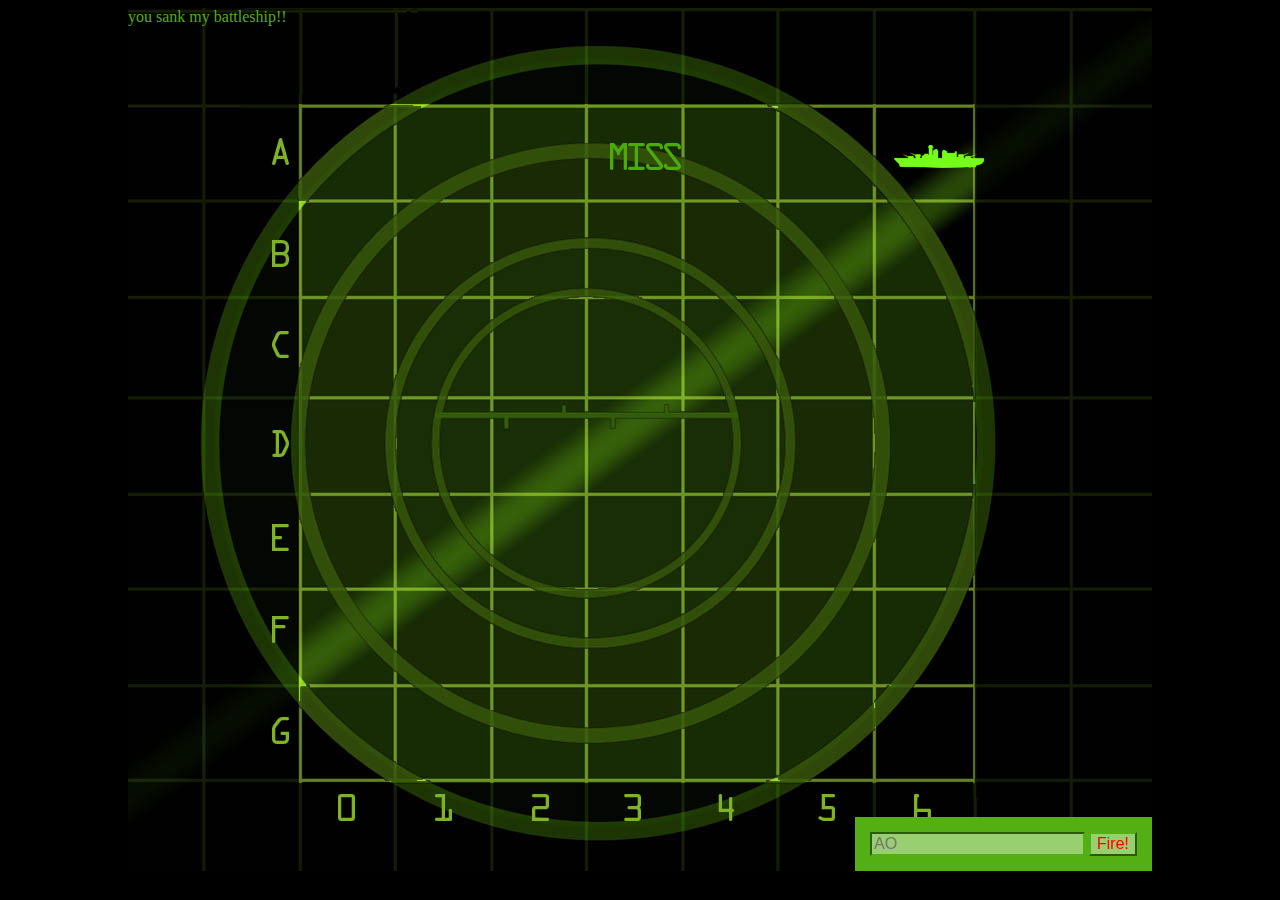
==== BattleShip_HFJSBook/battleship.html @ 2ace826a "corrected branch upstream" ====
<!doctype html> 

<html lang = "en"> 

<head> 
	<meta charset = "utf-8"> 
	<link rel = "stylesheet" type="text/css" href="battleship.css">
	
	<script src = "battleship.js" >

	</script> 
	<title>Battleship!</title> 
</head>

<body> 

<div id = "board">
	<div id="messageArea">
		you sank my battleship!!
	</div>
	<table> 
		<tr>
			<td id = "00"> </td> <td id = "01"> </td> <td id = "02"> </td> <td id = "03" class = "miss"> </td> <td id = "04"> </td> <td id = "05"> </td> <td id = "06" class = "hit">  
		</tr>

		<tr>
			<td id = "10"> </td> <td id = "11"> </td> <td id = "12" > </td> <td id = "13"> </td> <td id = "14"> </td> <td id = "15"> </td> <td id = "16">  
		</tr>

		<tr>
			<td id = "20"> </td> <td id = "21"> </td> <td id = "22"> </td> <td id = "23"> </td> <td id = "24"> </td> <td id = "25"> </td> <td id = "26">  
		</tr>

		<tr>
			<td id = "30"> </td> <td id = "31"> </td> <td id = "32"> </td> <td id = "33"> </td> <td id = "34"> </td> <td id = "35"> </td> <td id = "36">  
		</tr>

		<tr>
			<td id = "40"> </td> <td id = "41"> </td> <td id = "42"> </td> <td id = "43"> </td> <td id = "44"> </td> <td id = "45"> </td> <td id = "46">  
		</tr>

		<tr>
			<td id = "50"> </td> <td id = "51"> </td> <td id = "52"> </td> <td id = "53"> </td> <td id = "54"> </td> <td id = "55"> </td> <td id = "56">  
		</tr>

		<tr>
			<td id = "60"> </td> <td id = "61"> </td> <td id = "62"> </td> <td id = "63"> </td> <td id = "64"> </td> <td id = "65"> </td> <td id = "66">  
		</tr>

	</table>


		<!-- Form to get players cell guess. -->
	<form id = "takeGuessInput">
		<input type = "text" id ="guessInput" placeholder = "AO"> 
		<input type = "button" id = "fireButton" value = "Fire!">
	</form>
</div> 

</body>
---- BattleShip_HFJSBook/battleship.css ----
/*image placements for hit and misses */
.hit {
	background: url("ship.png") no-repeat center center;
}

.miss {
	background: url("miss.png") no-repeat center center;
}

body {
	background-color: black;
	--main-bgcolor-green: rgb(83, 175, 19);
}

#board { /* game board background */
	position: relative;
	width: 1024px; 
	height: 863px; 
	margin: auto;
	background: url("board.jpg") no-repeat; 
}

#messageArea {
	position: absolute;
	top: 0; left: 0;
	color: var(--main-bgcolor-green);
}

table {
	position: absolute;
	left: 173px;
	top: 98px;
}

td {
	width: 94px;
	height: 94px;
}

form {
	position: absolute;
	bottom: 0px;
	right: 0px;
	padding: 15px; 
	background-color: var(--main-bgcolor-green);
}

form input {
	background-color: rgb(152, 207, 113);
	border-color: var(--main-bgcolor-green);
	font-size: 1em;
	color: red;
}

#takeGuessInput {
	position: absolute;
	bottom: 0;
	right: 0;
	padding: 15px;
	background-color: var(--main-bgcolor-green);
}

#takeGuessInput input {
	background-color: rgb(152, 207, 113);
	border-color: var(--main-bgcolor-green);
	font-size: 1em;
}
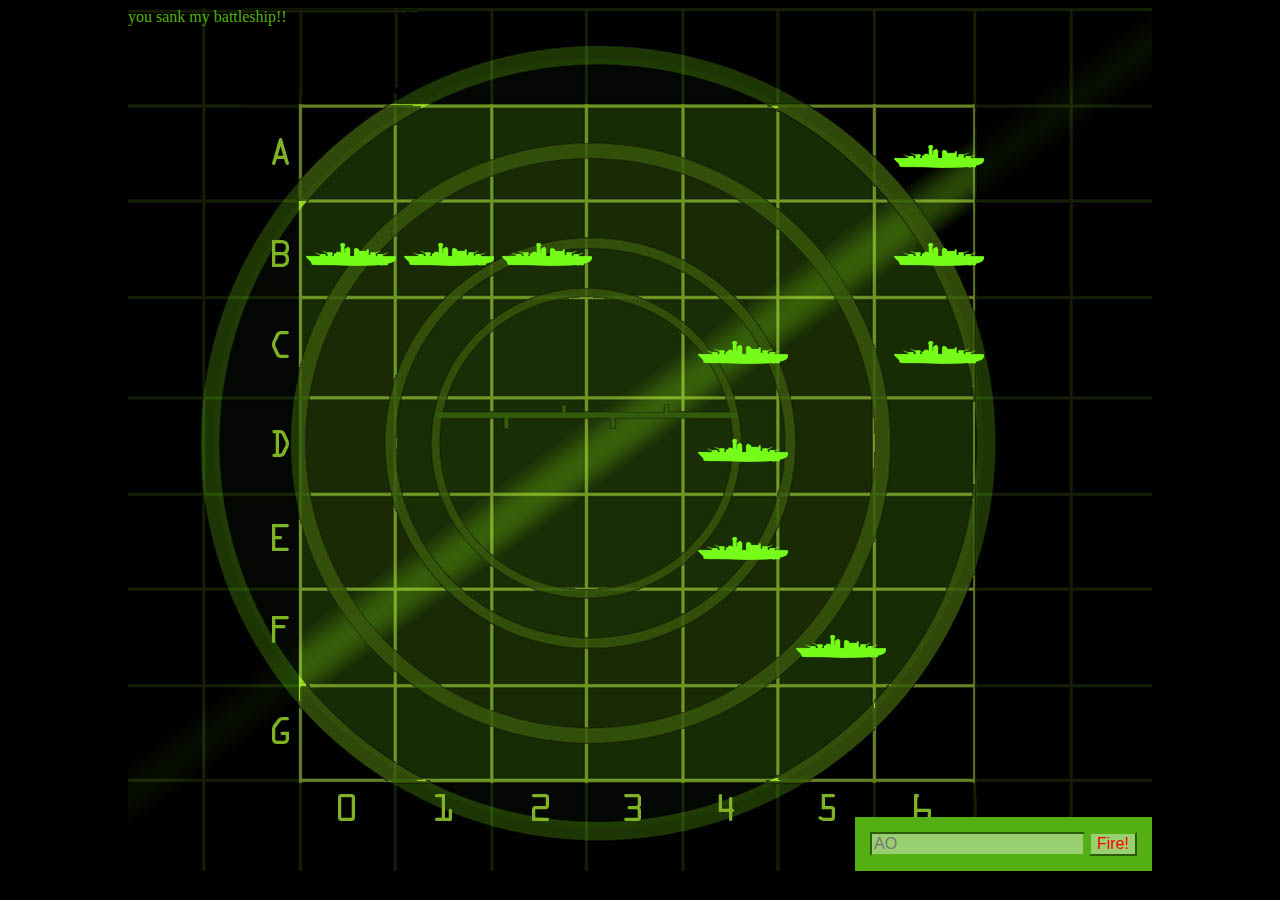
==== commit 205d77d0: "ships in place for testing." ====
--- a/BattleShip_HFJSBook/battleship.html
+++ b/BattleShip_HFJSBook/battleship.html
@@ -19,31 +19,31 @@
 		you sank my battleship!!
 	</div>
 	<table> 
-		<tr>
-			<td id = "00"> </td> <td id = "01"> </td> <td id = "02"> </td> <td id = "03" class = "miss"> </td> <td id = "04"> </td> <td id = "05"> </td> <td id = "06" class = "hit">  
+		<tr> <!-- Row A --> 
+			<td id = "00" > </td> <td id = "01"> </td> <td id = "02"> </td> <td id = "03" > </td> <td id = "04"> </td> <td id = "05"> </td> <td id = "06" class = "hit" >  
 		</tr>
 
-		<tr>
-			<td id = "10"> </td> <td id = "11"> </td> <td id = "12" > </td> <td id = "13"> </td> <td id = "14"> </td> <td id = "15"> </td> <td id = "16">  
+		<tr> <!-- Row B --> 
+			<td id = "10" class = "hit"> </td> <td id = "11" class = "hit"> </td> <td id = "12" class = "hit"> </td> <td id = "13"> </td> <td id = "14"> </td> <td id = "15"> </td> <td id = "16" class = "hit">  
 		</tr>
 
-		<tr>
-			<td id = "20"> </td> <td id = "21"> </td> <td id = "22"> </td> <td id = "23"> </td> <td id = "24"> </td> <td id = "25"> </td> <td id = "26">  
+		<tr> <!-- Row C --> 
+			<td id = "20"> </td> <td id = "21"> </td> <td id = "22"> </td> <td id = "23"> </td> <td id = "24" class = "hit"> </td> <td id = "25"> </td> <td id = "26" class = "hit">  
 		</tr>
 
-		<tr>
-			<td id = "30"> </td> <td id = "31"> </td> <td id = "32"> </td> <td id = "33"> </td> <td id = "34"> </td> <td id = "35"> </td> <td id = "36">  
+		<tr> <!-- Row D --> 
+			<td id = "30"> </td> <td id = "31"> </td> <td id = "32"> </td> <td id = "33" > </td> <td id = "34" class = "hit" > </td> <td id = "35"> </td> <td id = "36">  
 		</tr>
 
-		<tr>
-			<td id = "40"> </td> <td id = "41"> </td> <td id = "42"> </td> <td id = "43"> </td> <td id = "44"> </td> <td id = "45"> </td> <td id = "46">  
+		<tr> <!-- Row E --> 
+			<td id = "40"> </td> <td id = "41"> </td> <td id = "42"> </td> <td id = "43"> </td> <td id = "44" class = "hit"> </td> <td id = "45"> </td> <td id = "46">  
 		</tr>
 
-		<tr>
-			<td id = "50"> </td> <td id = "51"> </td> <td id = "52"> </td> <td id = "53"> </td> <td id = "54"> </td> <td id = "55"> </td> <td id = "56">  
+		<tr> <!-- Row F --> 
+			<td id = "50"> </td> <td id = "51"> </td> <td id = "52"> </td> <td id = "53"> </td> <td id = "54"> </td> <td id = "55" class = "hit"> </td> <td id = "56">  
 		</tr>
 
-		<tr>
+		<tr> <!-- Row G --> 
 			<td id = "60"> </td> <td id = "61"> </td> <td id = "62"> </td> <td id = "63"> </td> <td id = "64"> </td> <td id = "65"> </td> <td id = "66">  
 		</tr>
 
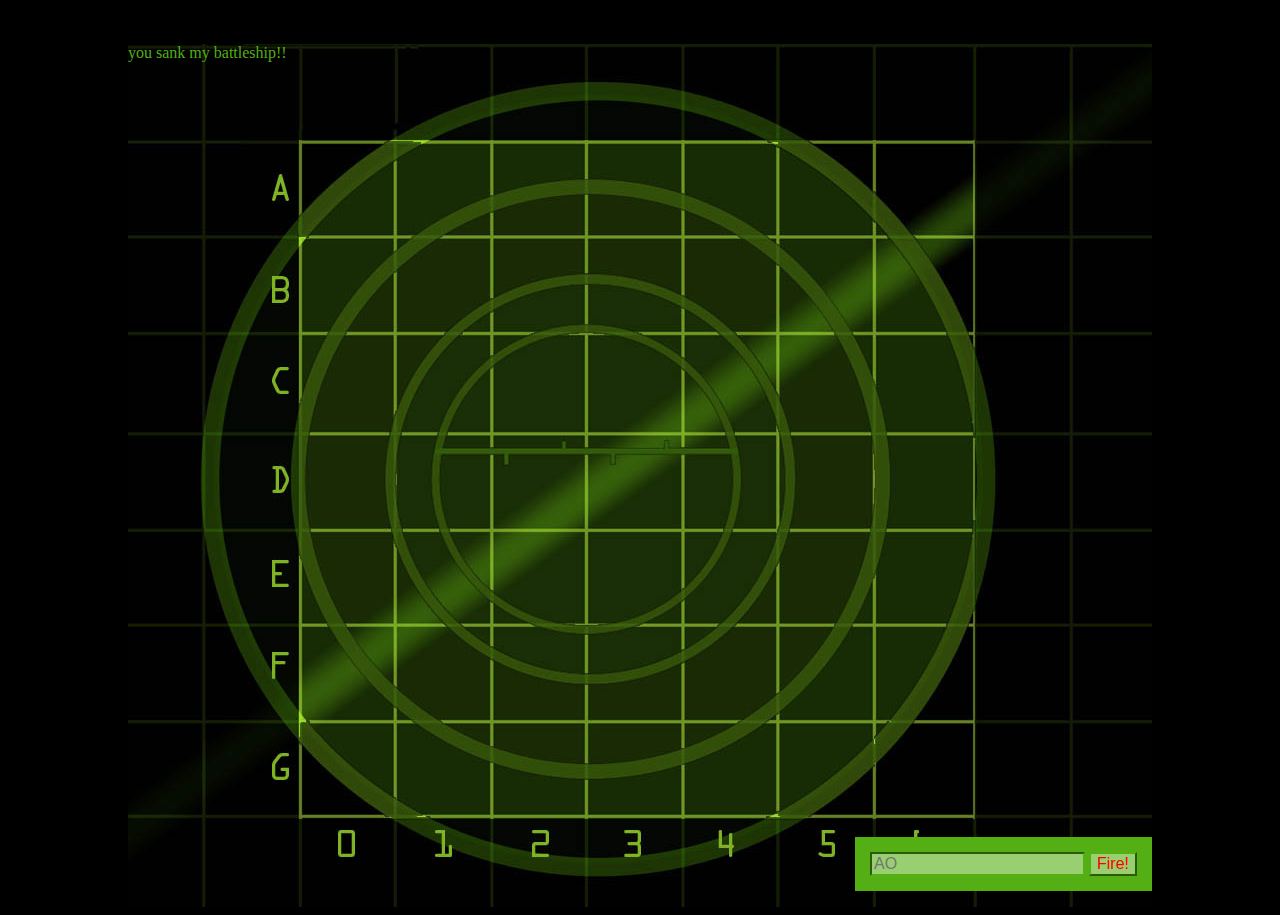
==== commit fc35a31c: "clear board ready to add js" ====
--- a/BattleShip_HFJSBook/battleship.html
+++ b/BattleShip_HFJSBook/battleship.html
@@ -1,3 +1,21 @@
+Skip to content
+ 
+Search or jump to…
+
+Pull requests
+Issues
+Marketplace
+Explore
+ 
+@RecodeExistence 
+1
+1 0 RecodeExistence/learningToCode
+ Code  Issues 0  Pull requests 0  Projects 0  Wiki  Security  Insights  Settings
+learningToCode/BattleShip_HFJSBook/battleship.html
+@RecodeExistence RecodeExistence ships in place for testing.
+205d77d 4 hours ago
+60 lines (44 sloc)  1.9 KB
+    
 <!doctype html> 
 
 <html lang = "en"> 
@@ -7,7 +25,6 @@
 	<link rel = "stylesheet" type="text/css" href="battleship.css">
 	
 	<script src = "battleship.js" >
-
 	</script> 
 	<title>Battleship!</title> 
 </head>
@@ -20,27 +37,27 @@
 	</div>
 	<table> 
 		<tr> <!-- Row A --> 
-			<td id = "00" > </td> <td id = "01"> </td> <td id = "02"> </td> <td id = "03" > </td> <td id = "04"> </td> <td id = "05"> </td> <td id = "06" class = "hit" >  
+			<td id = "00" > </td> <td id = "01"> </td> <td id = "02"> </td> <td id = "03" > </td> <td id = "04"> </td> <td id = "05"> </td> <td id = "06" >  
 		</tr>
 
 		<tr> <!-- Row B --> 
-			<td id = "10" class = "hit"> </td> <td id = "11" class = "hit"> </td> <td id = "12" class = "hit"> </td> <td id = "13"> </td> <td id = "14"> </td> <td id = "15"> </td> <td id = "16" class = "hit">  
+			<td id = "10"> </td> <td id = "11"> </td> <td id = "12"> </td> <td id = "13"> </td> <td id = "14"> </td> <td id = "15"> </td> <td id = "16">  
 		</tr>
 
 		<tr> <!-- Row C --> 
-			<td id = "20"> </td> <td id = "21"> </td> <td id = "22"> </td> <td id = "23"> </td> <td id = "24" class = "hit"> </td> <td id = "25"> </td> <td id = "26" class = "hit">  
+			<td id = "20"> </td> <td id = "21"> </td> <td id = "22"> </td> <td id = "23"> </td> <td id = "24"> </td> <td id = "25"> </td> <td id = "26">  
 		</tr>
 
 		<tr> <!-- Row D --> 
-			<td id = "30"> </td> <td id = "31"> </td> <td id = "32"> </td> <td id = "33" > </td> <td id = "34" class = "hit" > </td> <td id = "35"> </td> <td id = "36">  
+			<td id = "30"> </td> <td id = "31"> </td> <td id = "32"> </td> <td id = "33" > </td> <td id = "34" > </td> <td id = "35"> </td> <td id = "36">  
 		</tr>
 
 		<tr> <!-- Row E --> 
-			<td id = "40"> </td> <td id = "41"> </td> <td id = "42"> </td> <td id = "43"> </td> <td id = "44" class = "hit"> </td> <td id = "45"> </td> <td id = "46">  
+			<td id = "40"> </td> <td id = "41"> </td> <td id = "42"> </td> <td id = "43"> </td> <td id = "44"> </td> <td id = "45"> </td> <td id = "46">  
 		</tr>
 
 		<tr> <!-- Row F --> 
-			<td id = "50"> </td> <td id = "51"> </td> <td id = "52"> </td> <td id = "53"> </td> <td id = "54"> </td> <td id = "55" class = "hit"> </td> <td id = "56">  
+			<td id = "50"> </td> <td id = "51"> </td> <td id = "52"> </td> <td id = "53"> </td> <td id = "54"> </td> <td id = "55"> </td> <td id = "56">  
 		</tr>
 
 		<tr> <!-- Row G --> 
@@ -57,4 +74,4 @@
 	</form>
 </div> 
 
-</body>  +</body>  
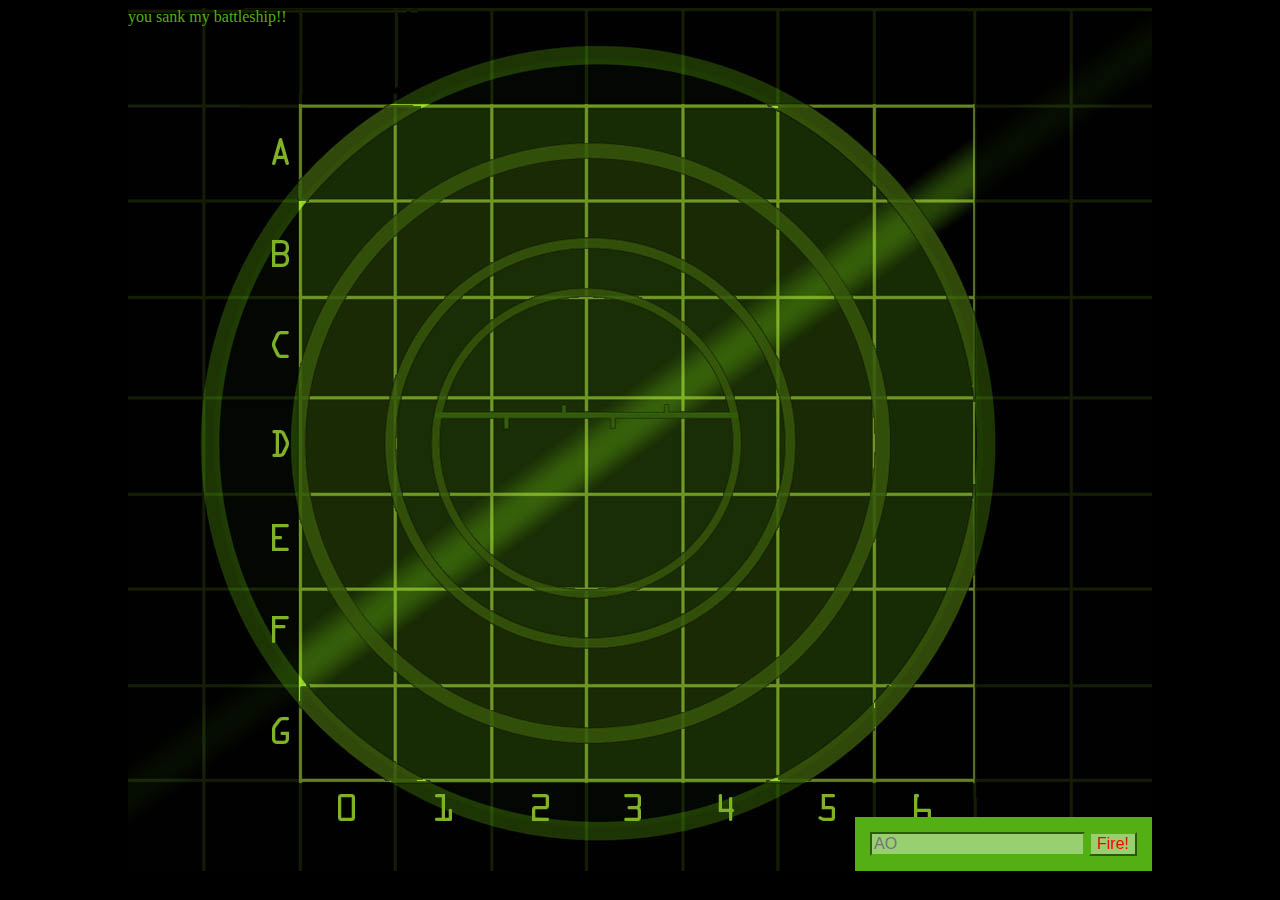
==== commit 7465c489: "BUG_branch_displayMiss()" ====
--- a/BattleShip_HFJSBook/battleship.html
+++ b/BattleShip_HFJSBook/battleship.html
@@ -1,21 +1,3 @@
-Skip to content
- 
-Search or jump to…
-
-Pull requests
-Issues
-Marketplace
-Explore
- 
-@RecodeExistence 
-1
-1 0 RecodeExistence/learningToCode
- Code  Issues 0  Pull requests 0  Projects 0  Wiki  Security  Insights  Settings
-learningToCode/BattleShip_HFJSBook/battleship.html
-@RecodeExistence RecodeExistence ships in place for testing.
-205d77d 4 hours ago
-60 lines (44 sloc)  1.9 KB
-    
 <!doctype html> 
 
 <html lang = "en"> 
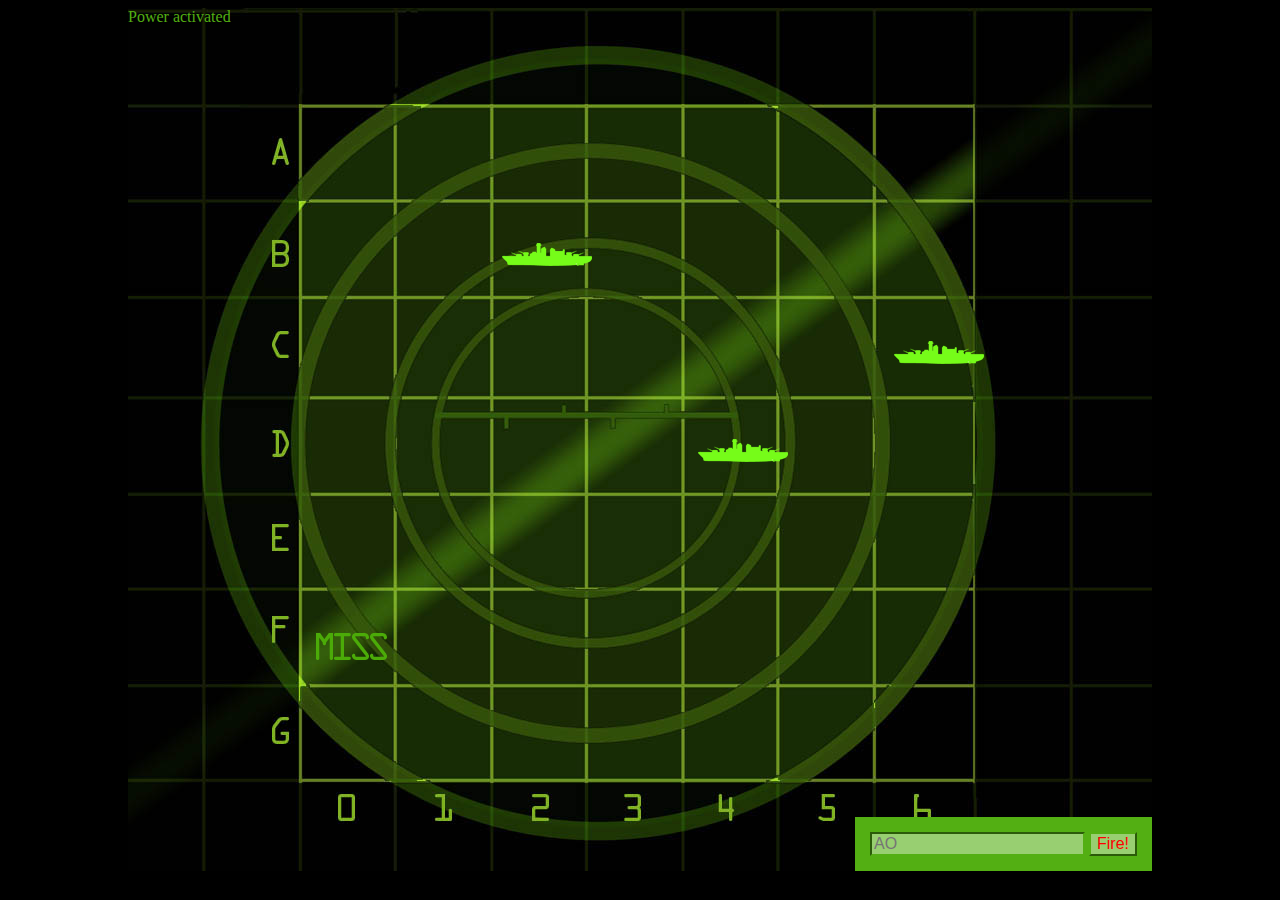
==== commit d4b7b2fb: "TO-DO starts here.  Fixed bug relating to displayMessage()." ====
--- a/BattleShip_HFJSBook/battleship.html
+++ b/BattleShip_HFJSBook/battleship.html
@@ -5,9 +5,6 @@
 <head> 
 	<meta charset = "utf-8"> 
 	<link rel = "stylesheet" type="text/css" href="battleship.css">
-	
-	<script src = "battleship.js" >
-	</script> 
 	<title>Battleship!</title> 
 </head>
 
@@ -56,4 +53,10 @@
 	</form>
 </div> 
 
+
+
+<!-- Had to move the script tags to the bottom of the body to allow correct parsing in battleship.js, 
+		may just do this from now on with an external file as best practice.  -->  
+	<script src = "battleship.js" >
+	</script> 
 </body>  
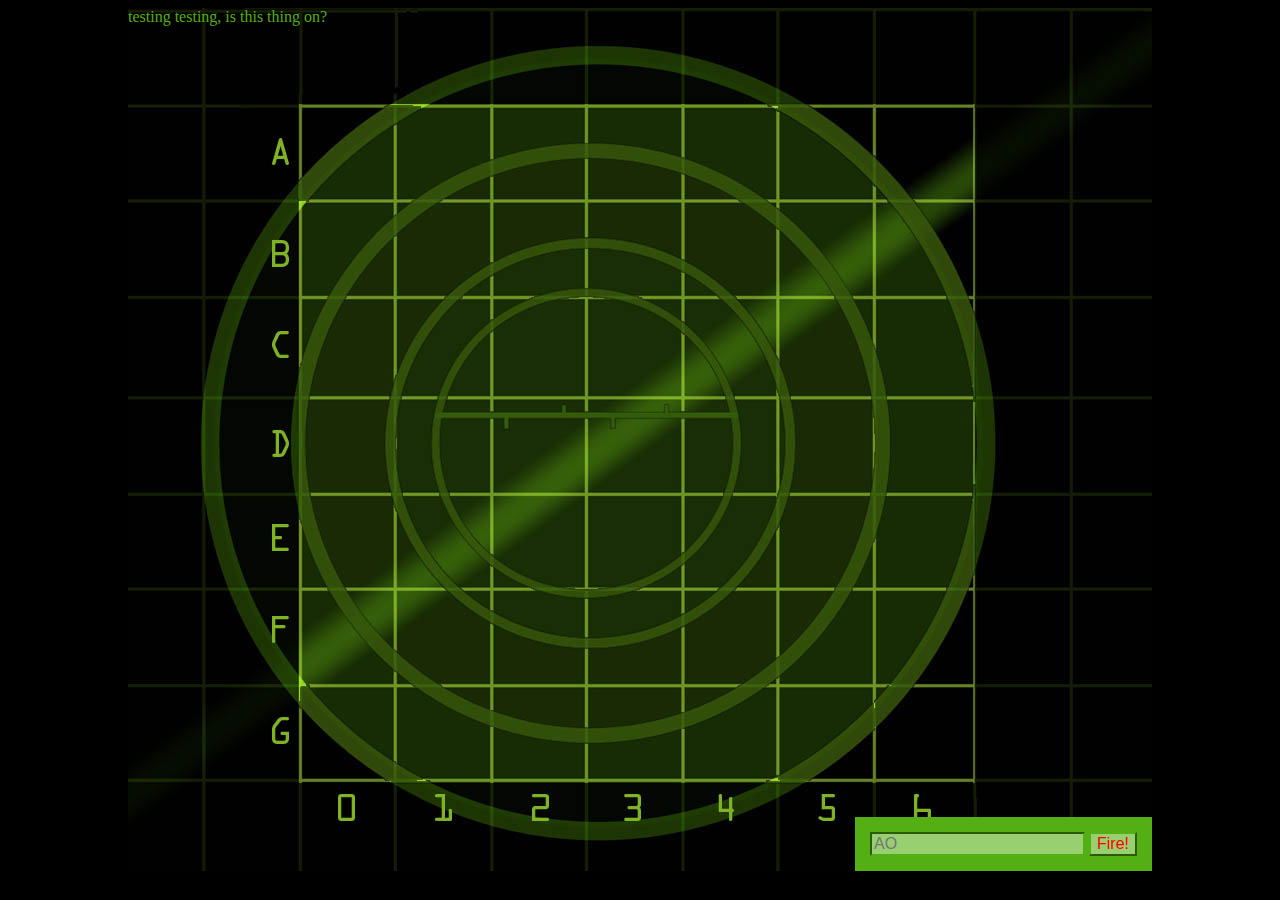
==== commit 5d88a010: "Beginning Model object, defining state." ====
--- a/BattleShip_HFJSBook/battleship.html
+++ b/BattleShip_HFJSBook/battleship.html
@@ -12,7 +12,7 @@
 
 <div id = "board">
 	<div id="messageArea">
-		you sank my battleship!!
+		
 	</div>
 	<table> 
 		<tr> <!-- Row A --> 
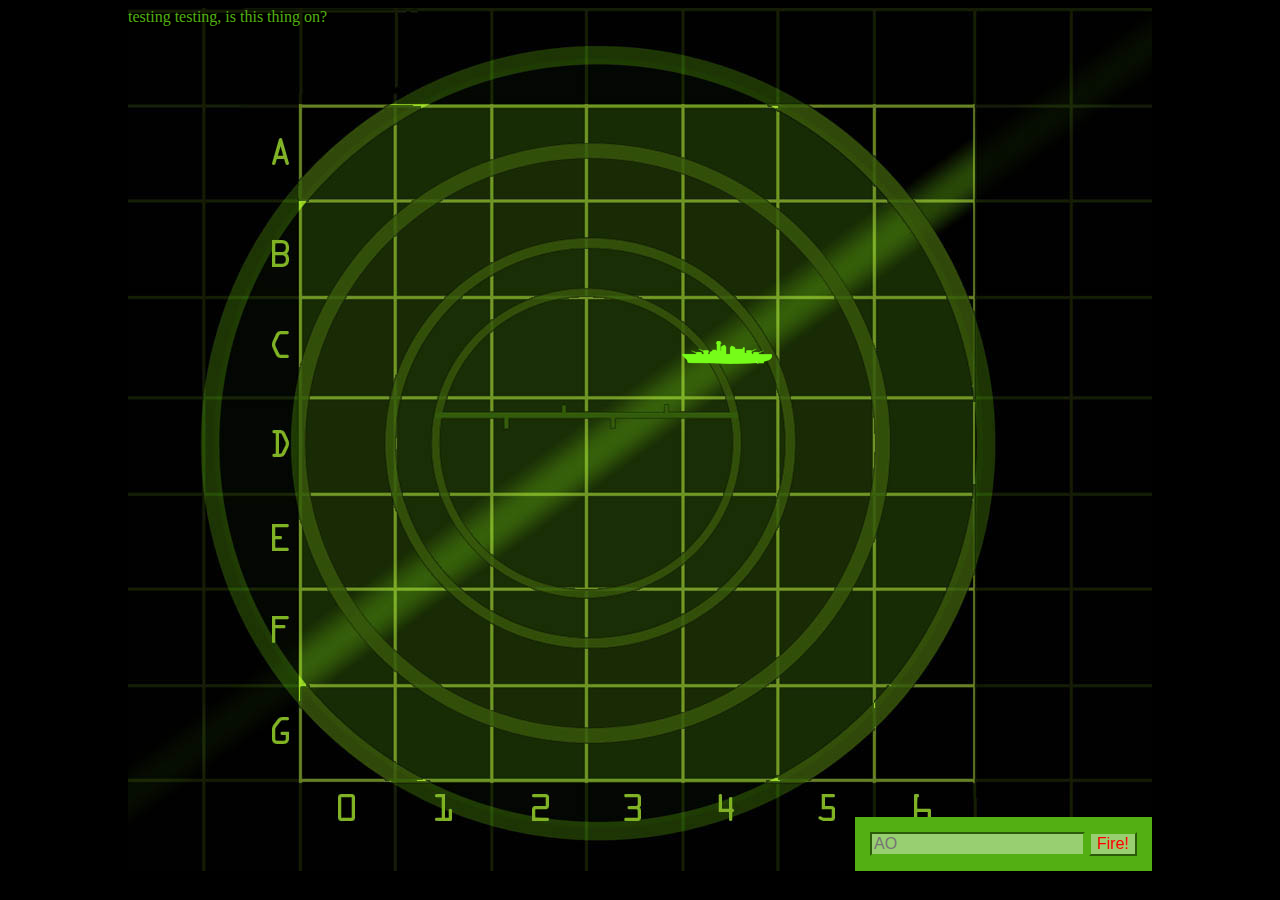
==== commit 25f63c0b: "model built not complete.  ships array location/hits created." ====
--- a/BattleShip_HFJSBook/battleship.html
+++ b/BattleShip_HFJSBook/battleship.html
@@ -24,7 +24,7 @@
 		</tr>
 
 		<tr> <!-- Row C --> 
-			<td id = "20"> </td> <td id = "21"> </td> <td id = "22"> </td> <td id = "23"> </td> <td id = "24"> </td> <td id = "25"> </td> <td id = "26">  
+			<td id = "20"> </td> <td id = "21"> </td> <td id = "22"> </td> <td id = "23"> </td> <td id = "24" class = "hit"> </td> <td id = "25"> </td> <td id = "26">  
 		</tr>
 
 		<tr> <!-- Row D --> 
--- a/BattleShip_HFJSBook/battleship.css
+++ b/BattleShip_HFJSBook/battleship.css
@@ -1,10 +1,14 @@
 /*image placements for hit and misses */
 .hit {
 	background: url("ship.png") no-repeat center center;
+	position: relative;
+	right: 1em;
 }
 
 .miss {
 	background: url("miss.png") no-repeat center center;
+	position: relative;
+	right: 1em;
 }
 
 body {
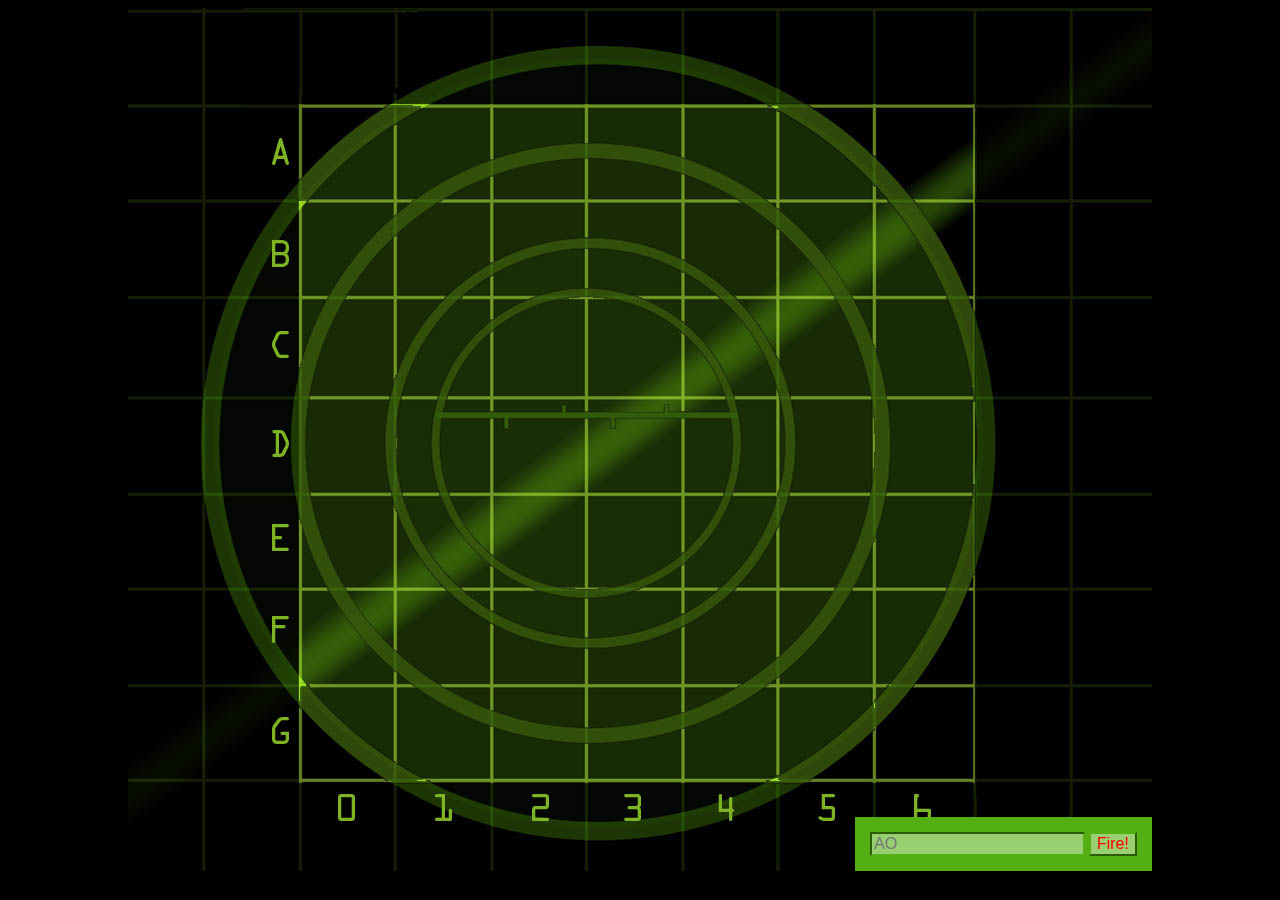
==== commit f932b9b1: "No hardcoded ship locations." ====
--- a/BattleShip_HFJSBook/battleship.html
+++ b/BattleShip_HFJSBook/battleship.html
@@ -24,7 +24,7 @@
 		</tr>
 
 		<tr> <!-- Row C --> 
-			<td id = "20"> </td> <td id = "21"> </td> <td id = "22"> </td> <td id = "23"> </td> <td id = "24" class = "hit"> </td> <td id = "25"> </td> <td id = "26">  
+			<td id = "20"> </td> <td id = "21"> </td> <td id = "22"> </td> <td id = "23"> </td> <td id = "24"> </td> <td id = "25"> </td> <td id = "26">  
 		</tr>
 
 		<tr> <!-- Row D --> 
